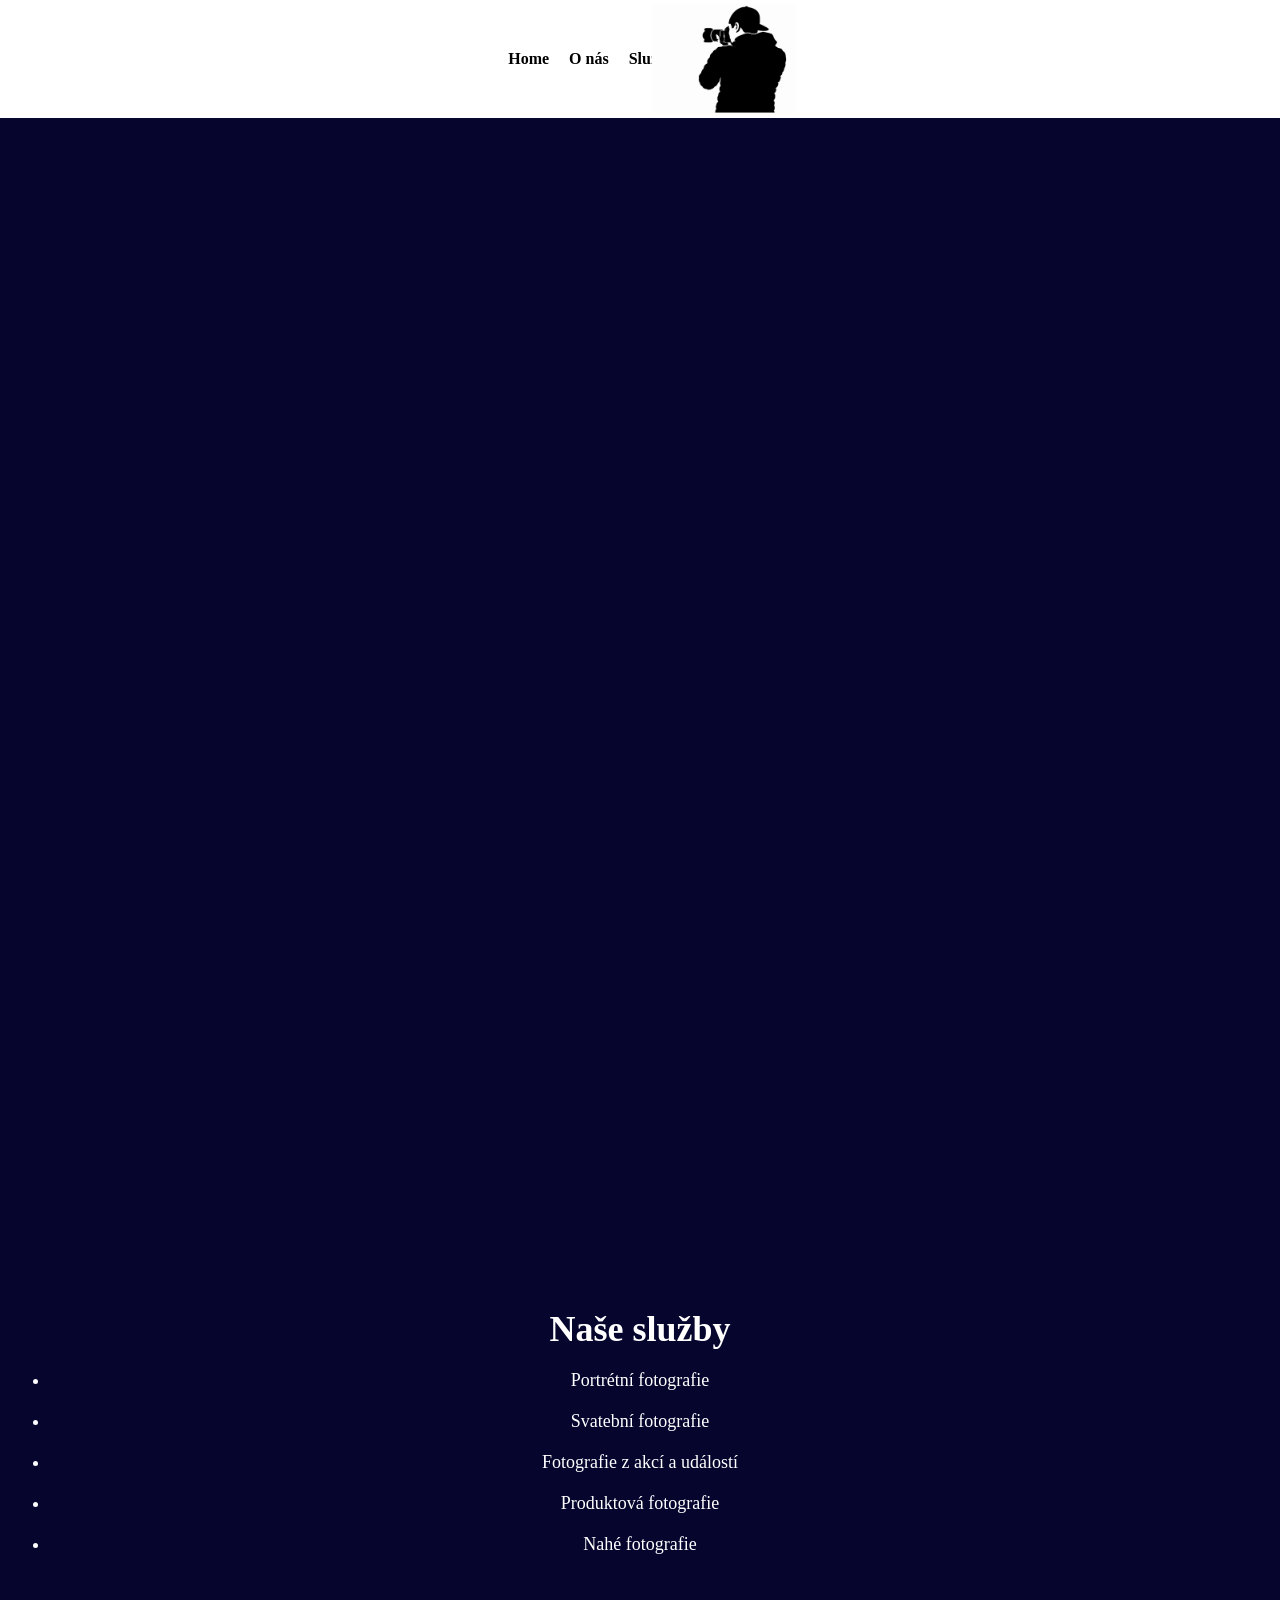
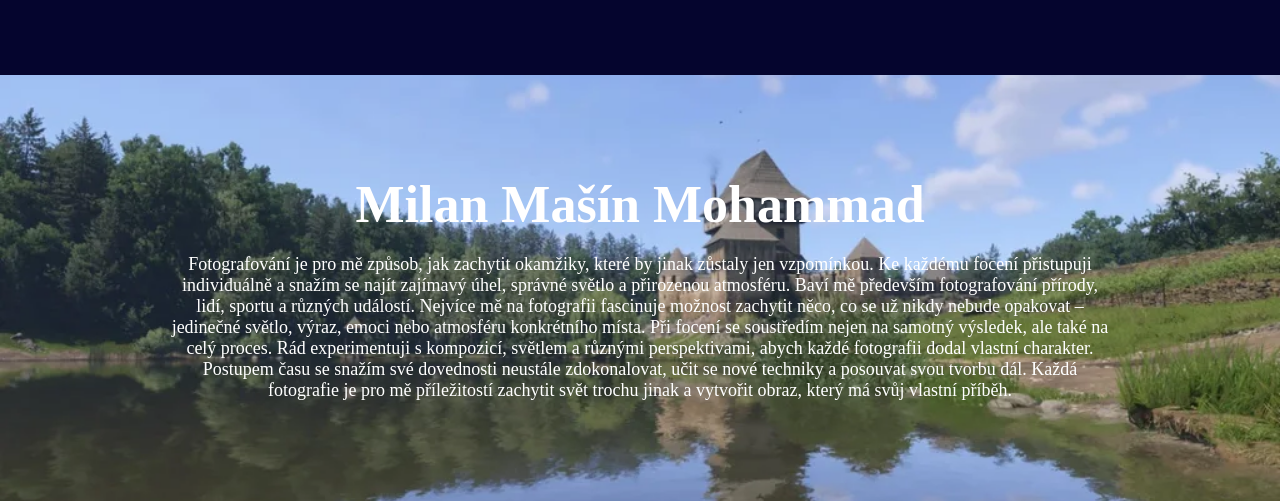
==== web pro kamarada/index.html @ 3bef93c7 "Add files via upload" ====
<!DOCTYPE html>
<html lang="en">
<head>
    <meta charset="UTF-8">
    <meta name="viewport" content="width=device-width, initial-scale=1.0">
    <title>Document</title>
    <link rel="stylesheet" href="style.css">
</head>
<body>
       <nav>
        <ul>
            <li><a href="#home">Home</a></li>
            <li><a href="#about">O nás</a></li>
            <li><a href="#services">Služby</a></li>
            <li><a href="#">Kontakt</a></li>
        </ul>
        <img src="image/logo.png" alt="Logo" class="logo">
    </nav>
    <div class = "home" id="home">
    </div>
    
    <div class="services" id="services">
        <h2>Naše služby</h2>
        <ul>
            <li>Portrétní fotografie</li>
            <li>Svatební fotografie</li>
            <li>Fotografie z akcí a událostí</li>
            <li>Produktová fotografie</li>
            <li>Nahé fotografie</li>
            </ul>
    </div>

    <div class="about" id="about">
        <h1>Milan Mašín Mohammad</h1>
        <p>Fotografování je pro mě způsob, jak zachytit okamžiky, které by jinak zůstaly jen vzpomínkou. Ke každému focení přistupuji individuálně a snažím se najít zajímavý úhel, správné světlo a přirozenou atmosféru. Baví mě především fotografování přírody, lidí, sportu a různých událostí. Nejvíce mě na fotografii fascinuje možnost zachytit něco, co se už nikdy nebude opakovat – jedinečné světlo, výraz, emoci nebo atmosféru konkrétního místa. Při focení se soustředím nejen na samotný výsledek, ale také na celý proces. Rád experimentuji s kompozicí, světlem a různými perspektivami, abych každé fotografii dodal vlastní charakter. Postupem času se snažím své dovednosti neustále zdokonalovat, učit se nové techniky a posouvat svou tvorbu dál. Každá fotografie je pro mě příležitostí zachytit svět trochu jinak a vytvořit obraz, který má svůj vlastní příběh.</p>
    </div>
    
    </body>
</html>
---- web pro kamarada/style.css ----
* {
    margin: 0;
    padding: 0;
    box-sizing: border-box;
}
body {
    padding: 0;
    margin: 0;
    background-color: #05052e;
}

nav ul {
    background-color: #ffffff;
    color: #000000;
    padding: 50px;
    display: flex;
    justify-content: center;
    align-items: center;
}
nav ul li {
    list-style: none;
    margin-right: 20px;
}
nav ul li a {
    text-decoration: none;
    color: #000000;
    font-weight: bold;
}

.logo {
    font-size: 24px;
    font-weight: bold;
    color: #000000;
    margin-right: 20px;
    transform: scale(0.1) translateY(-555%); 

}

.services {
    padding: 50px;
    margin-top: 50px;
    margin-bottom: 50px;
    text-align: center;
}

.services h2 {
    color: #ffffff;
    font-size: 36px;
    margin-bottom: 20px;
}
.services li {
    color: #ffffff;
    font-size: 18px;
    margin-bottom: 20px;
}

.about {
    background-color: #05052e;
    padding: 50px;
    text-align: center;
    background-image: url('image/pozadi-about.webp');
    background-size: cover;
    background-position: center;
}

.about h1{
    color: #ffffff;
    font-size: 52px;
    text-align: center;
    margin-top: 50px;
}
.about p{
    color: #ffffff;
    font-size: 18px;
    text-align: center;
    margin-top: 20px;
    margin-bottom: 50px;
    margin-inline: auto;
    width: 80%;
}
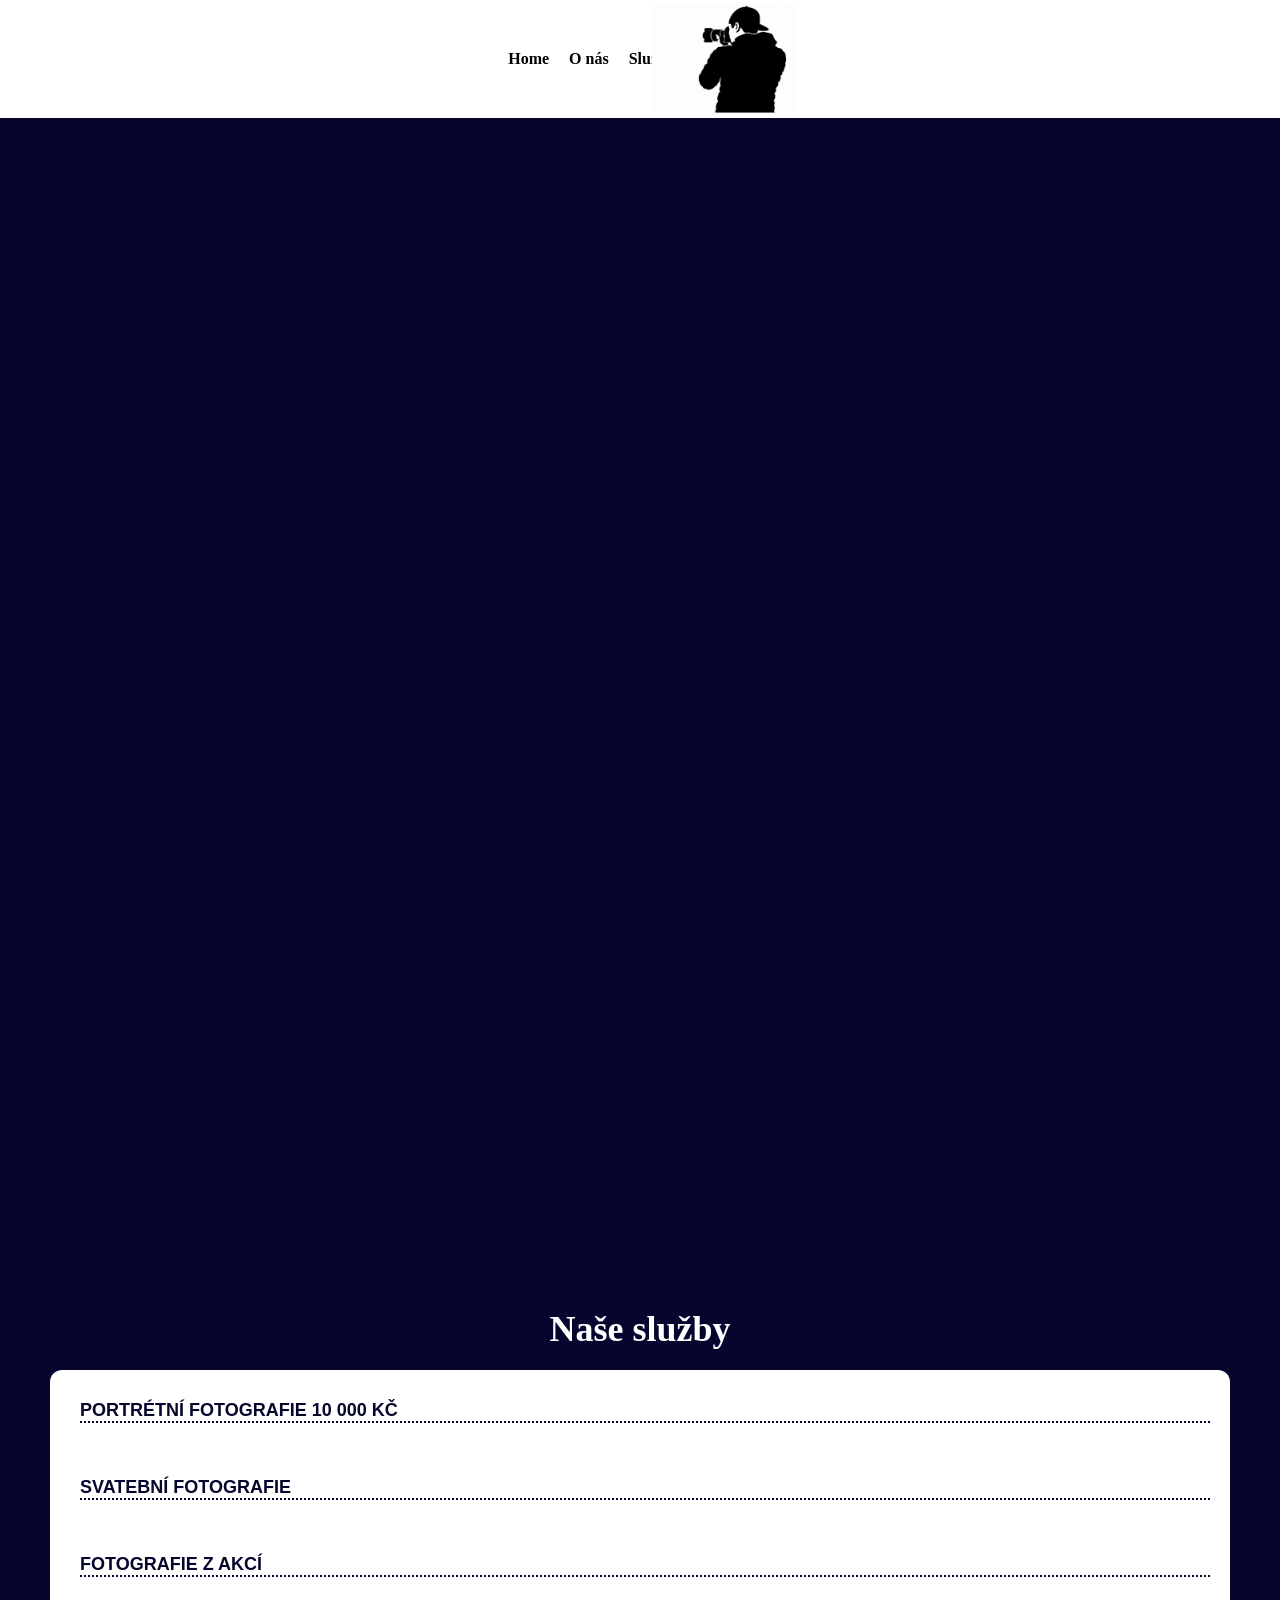
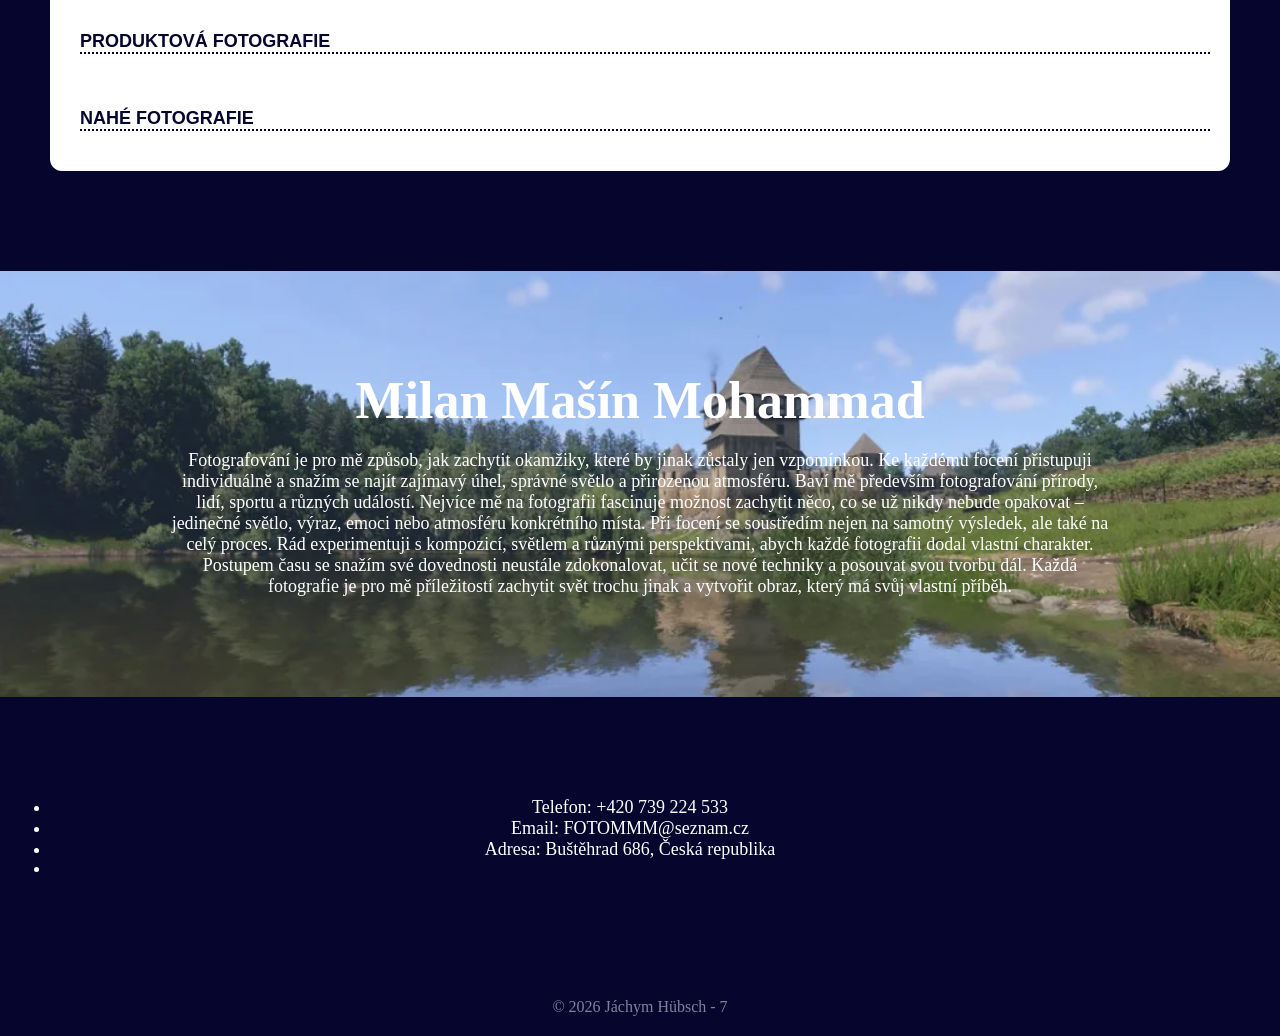
==== commit 5ed5d1ab: "aded box and footer" ====
--- a/web pro kamarada/index.html
+++ b/web pro kamarada/index.html
@@ -3,7 +3,7 @@
 <head>
     <meta charset="UTF-8">
     <meta name="viewport" content="width=device-width, initial-scale=1.0">
-    <title>Document</title>
+    <title>FOTO MMM</title>
     <link rel="stylesheet" href="style.css">
 </head>
 <body>
@@ -22,11 +22,11 @@
     <div class="services" id="services">
         <h2>Naše služby</h2>
         <ul>
-            <li>Portrétní fotografie</li>
-            <li>Svatební fotografie</li>
-            <li>Fotografie z akcí a událostí</li>
-            <li>Produktová fotografie</li>
-            <li>Nahé fotografie</li>
+            <li>Portrétní fotografie 10 000 Kč</li>
+            <li data-price="150 000 Kč">Svatební fotografie</li>
+            <li data-price="13 000 Kč">Fotografie z akcí</li>
+            <li data-price="12 000 Kč">Produktová fotografie</li>
+            <li data-price="0 Kč">Nahé fotografie</li>
             </ul>
     </div>
 
@@ -34,6 +34,17 @@
         <h1>Milan Mašín Mohammad</h1>
         <p>Fotografování je pro mě způsob, jak zachytit okamžiky, které by jinak zůstaly jen vzpomínkou. Ke každému focení přistupuji individuálně a snažím se najít zajímavý úhel, správné světlo a přirozenou atmosféru. Baví mě především fotografování přírody, lidí, sportu a různých událostí. Nejvíce mě na fotografii fascinuje možnost zachytit něco, co se už nikdy nebude opakovat – jedinečné světlo, výraz, emoci nebo atmosféru konkrétního místa. Při focení se soustředím nejen na samotný výsledek, ale také na celý proces. Rád experimentuji s kompozicí, světlem a různými perspektivami, abych každé fotografii dodal vlastní charakter. Postupem času se snažím své dovednosti neustále zdokonalovat, učit se nové techniky a posouvat svou tvorbu dál. Každá fotografie je pro mě příležitostí zachytit svět trochu jinak a vytvořit obraz, který má svůj vlastní příběh.</p>
     </div>
-    
+
+    <div class="contact" id="contact">
+        <ul>
+            <li><a>Telefon: +420 739 224 533</a></li>
+            <li><a>Email: FOTOMMM@seznam.cz</a></li>
+            <li><a href="https://www.google.com/maps/place/Bu%C5%A1t%C4%9Bhrad+686,+273+43+Bu%C5%A1t%C4%9Bhrad/@50.1510543,14.1740758,17z/data=!3m1!4b1!4m6!3m5!1s0x470bc78dd28335c7:0x6bb35ac4bf199b8f!8m2!3d50.1510509!4d14.1766507!16s%2Fg%2F11crrsqpg8?entry=ttu&g_ep=EgoyMDI2MDkzMC4wIKXMDSoASAFQAw%3D%3D">Adresa: Buštěhrad 686, Česká republika</a></li>
+            <li></li>
+        </ul>
+    </div>
+
+        <footer class= "footer" id="footer">© 2026  Jáchym Hübsch - 7</footer>
+   
     </body>
 </html>
--- a/web pro kamarada/style.css
+++ b/web pro kamarada/style.css
@@ -21,6 +21,7 @@
     list-style: none;
     margin-right: 20px;
 }
+
 nav ul li a {
     text-decoration: none;
     color: #000000;
@@ -35,6 +36,14 @@
     transform: scale(0.1) translateY(-555%); 
 
 }
+.footer {
+    color: #ffffff80;
+    padding: 20px;
+    text-align: center;
+    bottom: 0;
+    left: 0;
+    width: 100%;
+}
 
 .services {
     padding: 50px;
@@ -43,15 +52,40 @@
     text-align: center;
 }
 
+.services ul {
+    padding: 20px;
+    margin: 0;
+    display: flex;
+    flex-direction: column;
+    align-items: left;
+    justify-content: space-between;
+    gap: 24px;
+    background-color: #ffffff;
+    color: #05052e;
+    border-radius: 12px;
+    font-family: Arial, sans-serif;
+    list-style: none;
+}
+
+
+
 .services h2 {
     color: #ffffff;
     font-size: 36px;
     margin-bottom: 20px;
 }
 .services li {
-    color: #ffffff;
+    color: #05052e;
+    font-weight: 900;
     font-size: 18px;
+    margin-top: 10px;
     margin-bottom: 20px;
+    margin-left: 10px;
+    text-align: left;
+    text-transform: uppercase;
+
+    border-bottom: 2px dotted #05052e;
+    
 }
 
 .about {
@@ -77,4 +111,20 @@
     margin-bottom: 50px;
     margin-inline: auto;
     width: 80%;
-}+}
+
+.contact  {
+    color: #ffffff;
+    padding: 50px;
+    margin-top: 50px;
+    margin-bottom: 50px;
+    text-align: center;
+
+}
+
+.contact a {
+    color: #ffffff;
+    text-decoration: none;
+    font-size: 18px;
+    margin-right: 20px;
+}
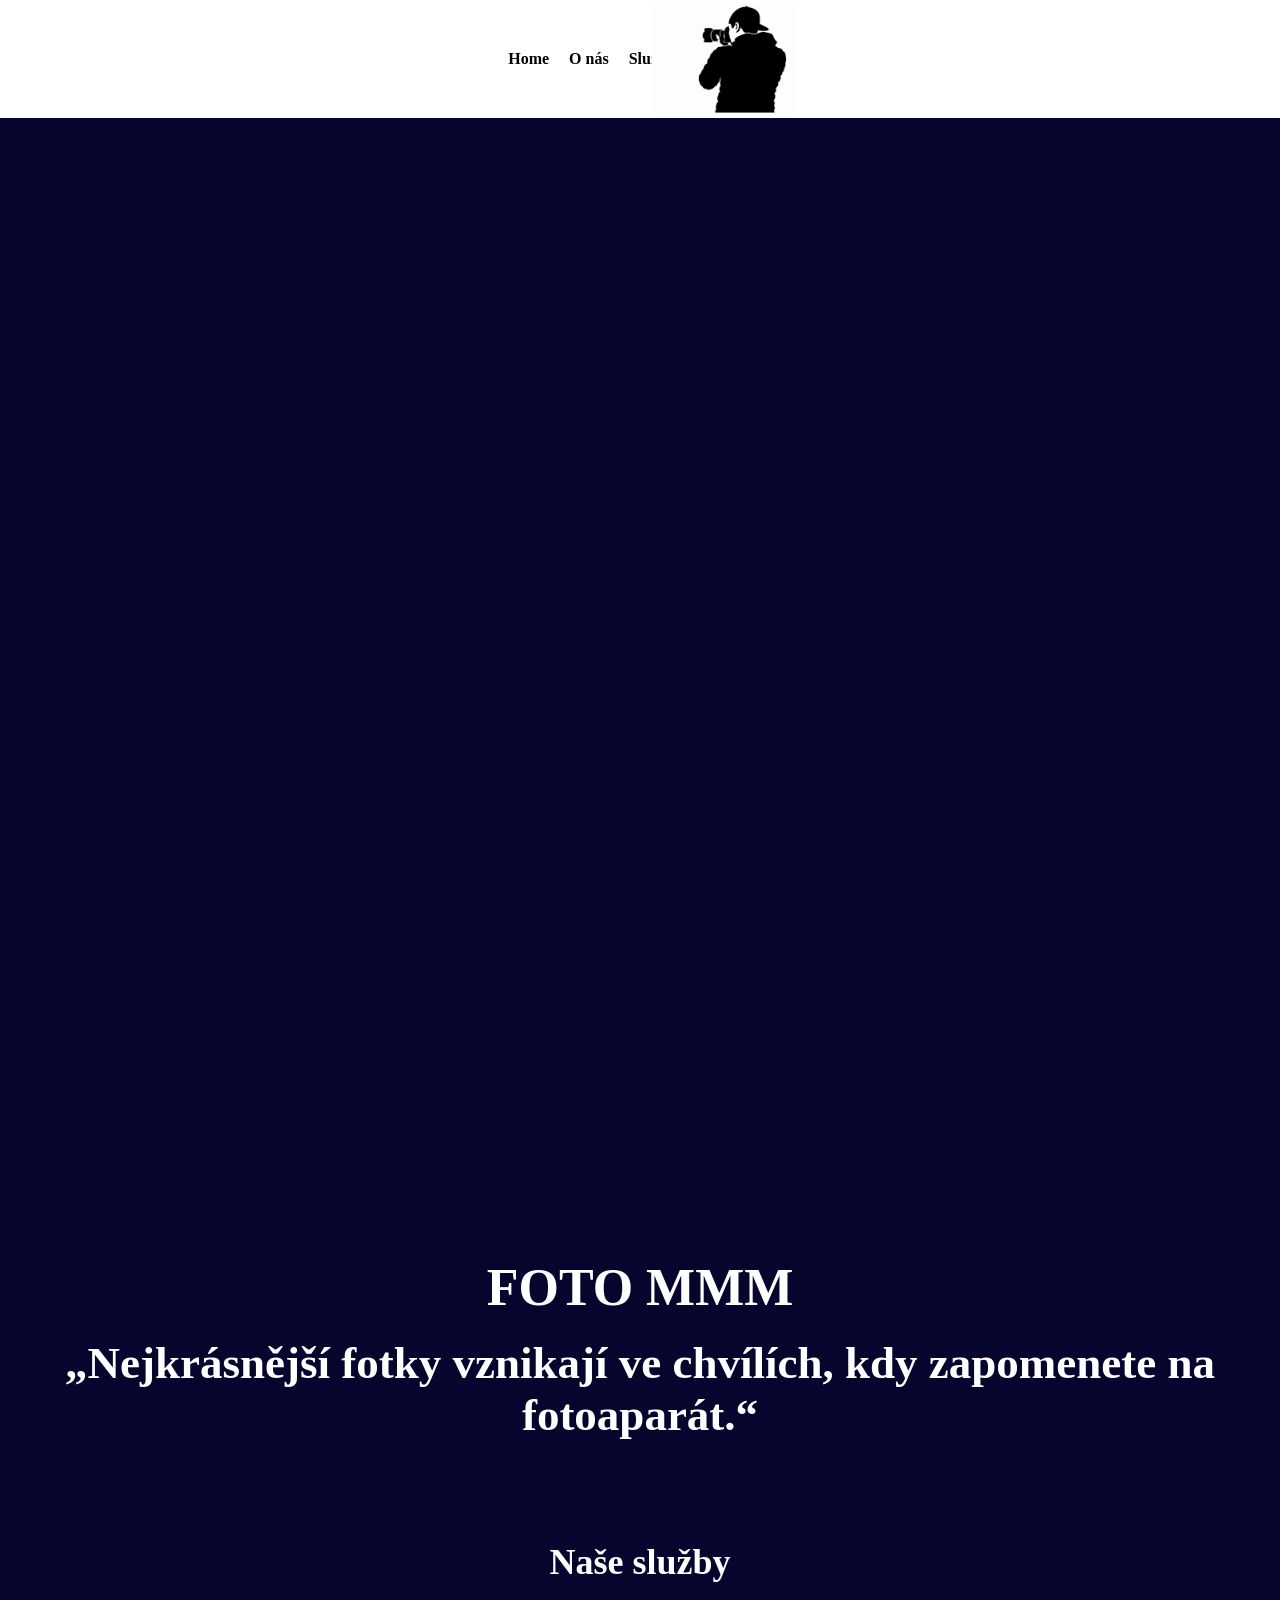
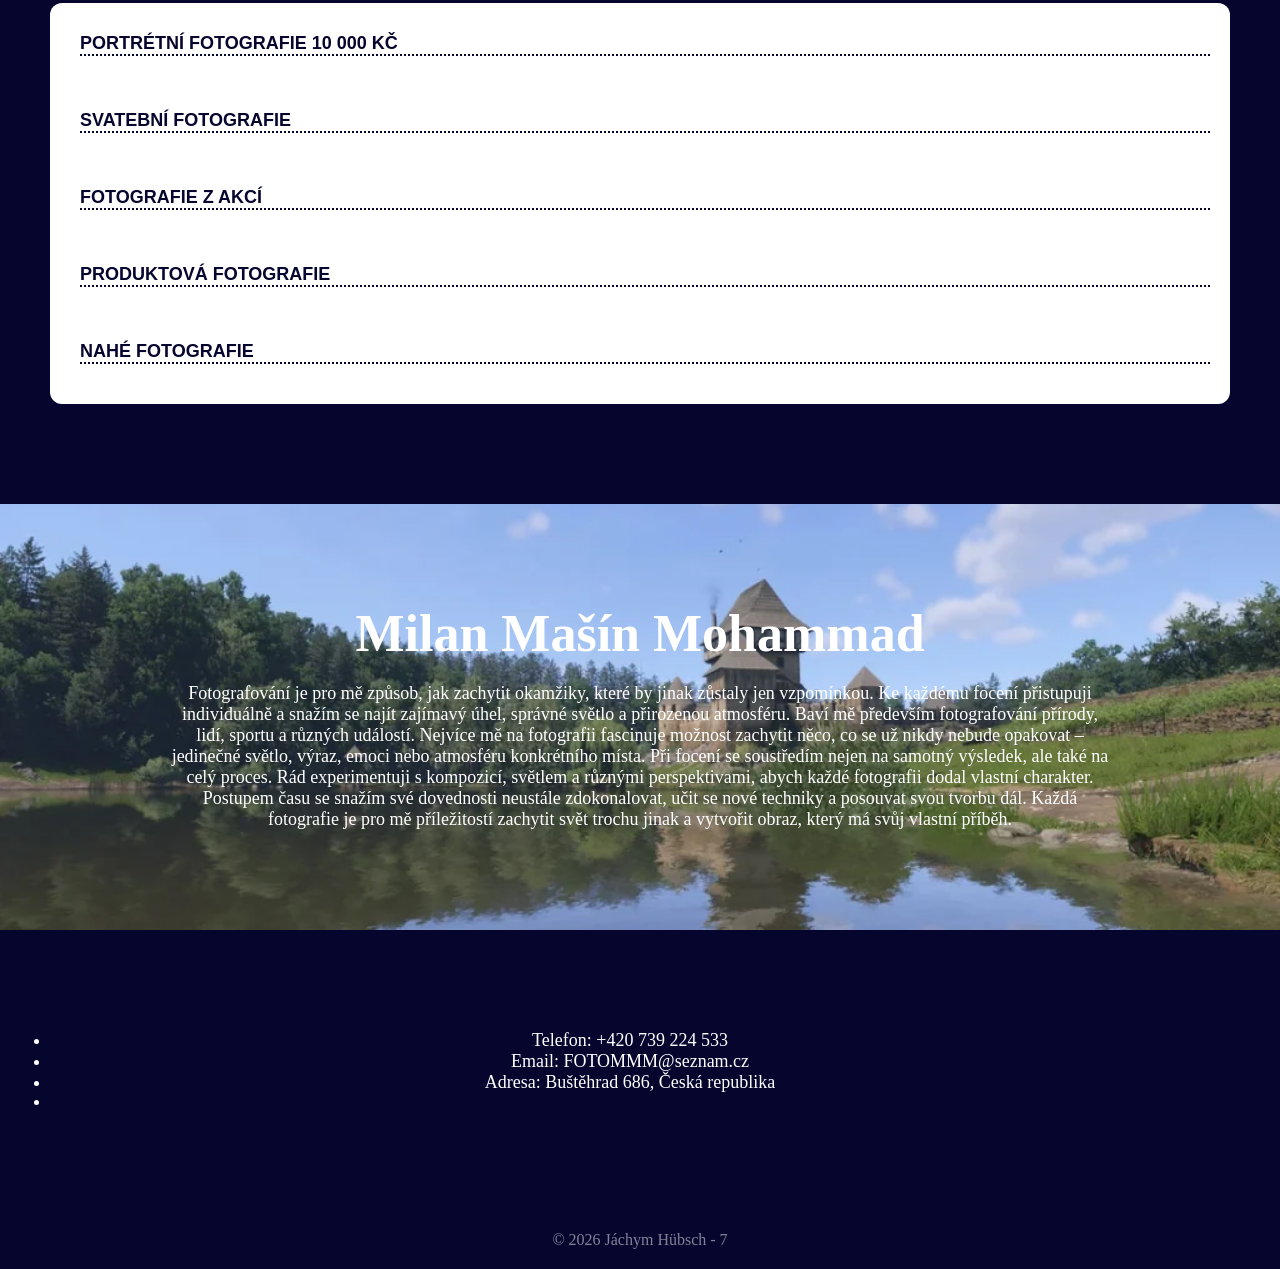
==== commit 32adde50: "Home page and contact anchor" ====
--- a/web pro kamarada/index.html
+++ b/web pro kamarada/index.html
@@ -17,6 +17,8 @@
         <img src="image/logo.png" alt="Logo" class="logo">
     </nav>
     <div class = "home" id="home">
+        <h1>FOTO MMM</h1>
+        <h2>„Nejkrásnější fotky vznikají ve chvílích, kdy zapomenete na fotoaparát.“</h2>
     </div>
     
     <div class="services" id="services">
--- a/web pro kamarada/style.css
+++ b/web pro kamarada/style.css
@@ -43,6 +43,21 @@
     bottom: 0;
     left: 0;
     width: 100%;
+}
+
+.home h1 {
+    color: #ffffff;
+    font-size: 52px;
+    text-align: center;
+    margin-top: 50px;
+}
+
+.home h2 {
+    color: #ffffff;
+    font-size: 5vh;
+    text-align: center;
+    margin-top: 20px;
+    font-family: 'WindSong', cursive;
 }
 
 .services {
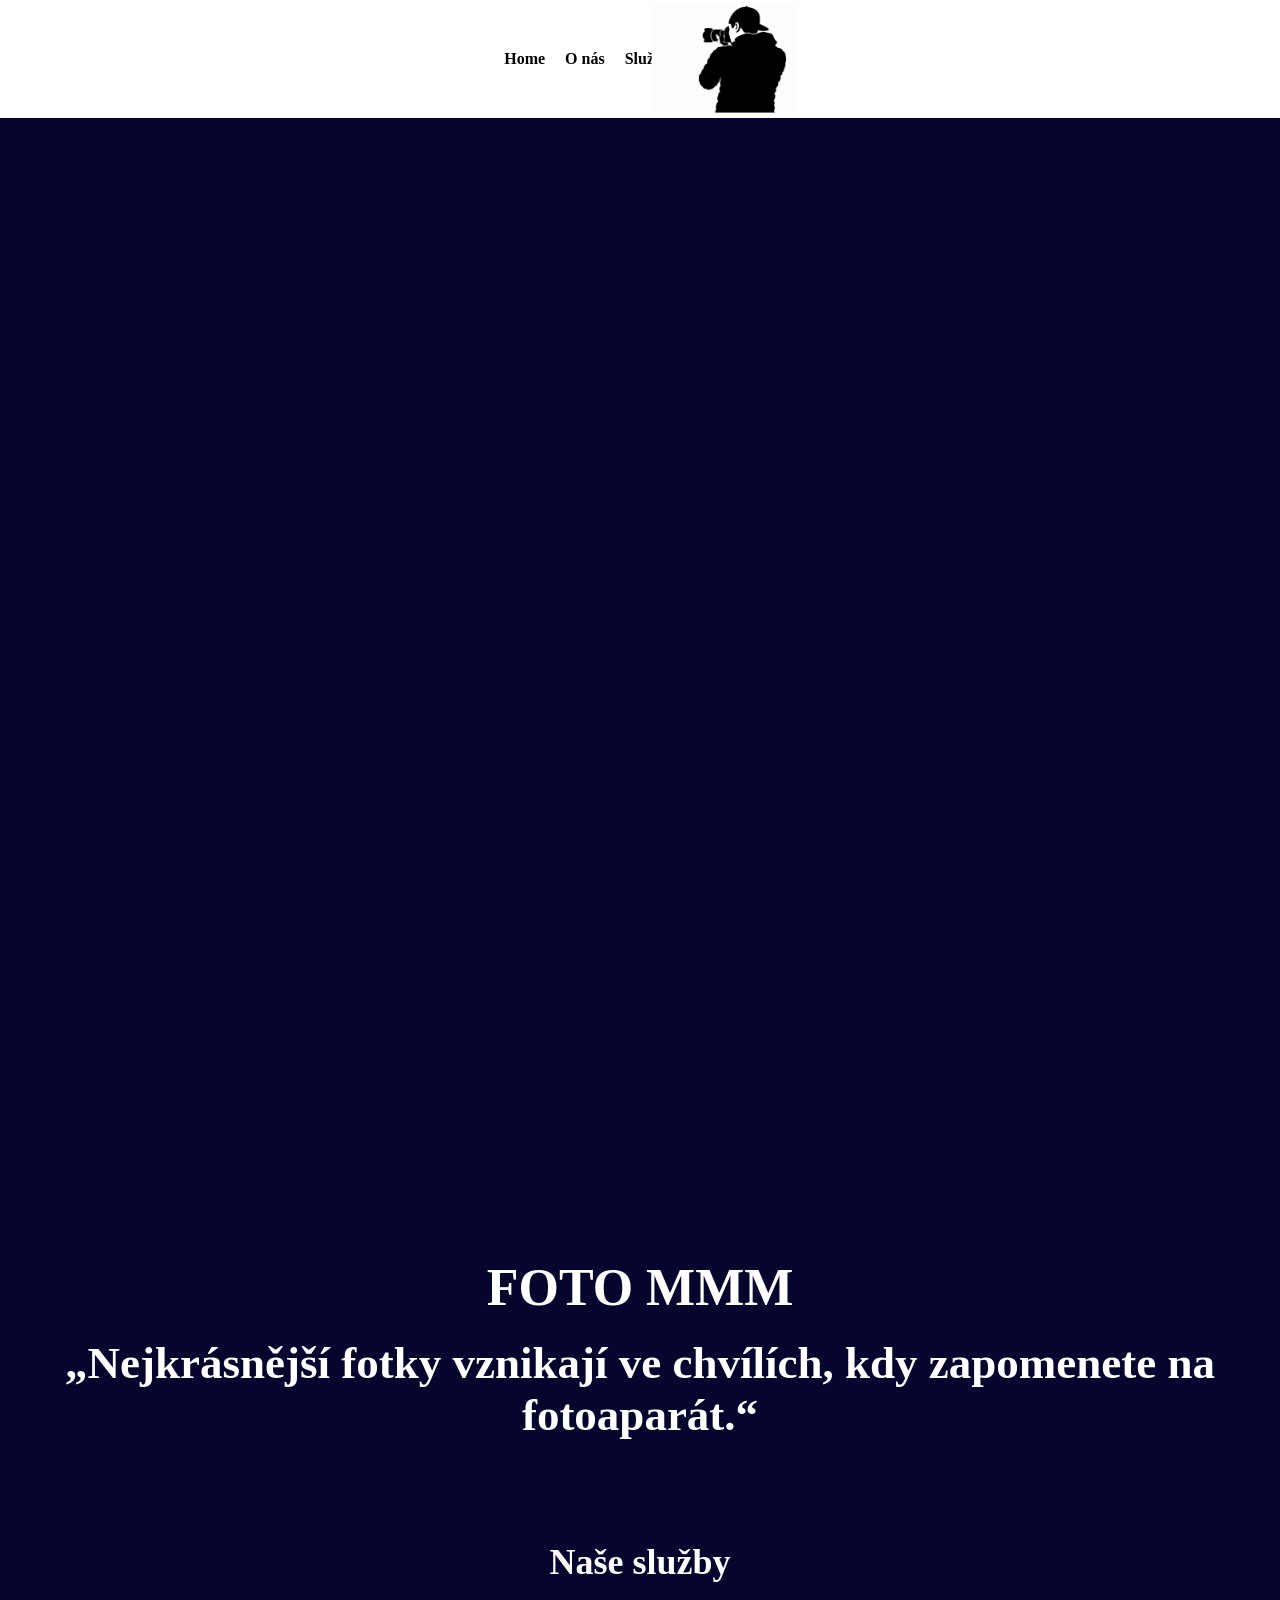
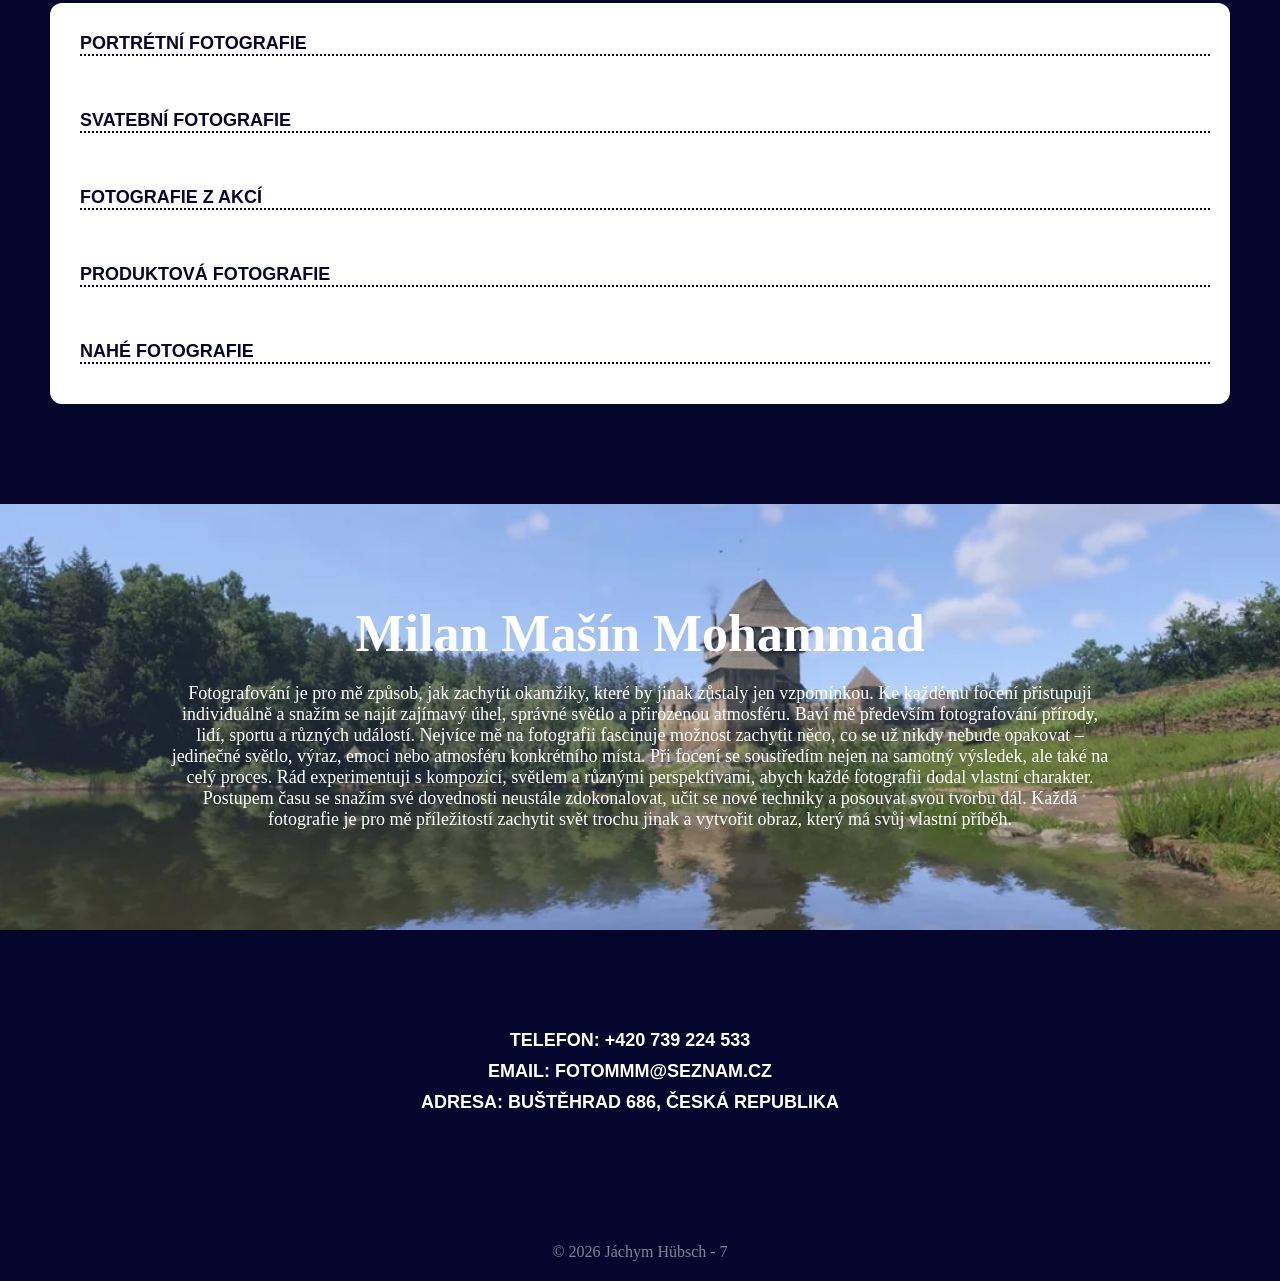
==== commit 3d37c498: "contact change" ====
--- a/web pro kamarada/index.html
+++ b/web pro kamarada/index.html
@@ -12,7 +12,7 @@
             <li><a href="#home">Home</a></li>
             <li><a href="#about">O nás</a></li>
             <li><a href="#services">Služby</a></li>
-            <li><a href="#">Kontakt</a></li>
+            <li><a href="#contact">Kontakty</a></li>
         </ul>
         <img src="image/logo.png" alt="Logo" class="logo">
     </nav>
@@ -24,7 +24,7 @@
     <div class="services" id="services">
         <h2>Naše služby</h2>
         <ul>
-            <li>Portrétní fotografie 10 000 Kč</li>
+            <li data-price="10 000 Kč">Portrétní fotografie</li>
             <li data-price="150 000 Kč">Svatební fotografie</li>
             <li data-price="13 000 Kč">Fotografie z akcí</li>
             <li data-price="12 000 Kč">Produktová fotografie</li>
--- a/web pro kamarada/style.css
+++ b/web pro kamarada/style.css
@@ -17,6 +17,7 @@
     justify-content: center;
     align-items: center;
 }
+
 nav ul li {
     list-style: none;
     margin-right: 20px;
@@ -36,6 +37,7 @@
     transform: scale(0.1) translateY(-555%); 
 
 }
+
 .footer {
     color: #ffffff80;
     padding: 20px;
@@ -82,13 +84,12 @@
     list-style: none;
 }
 
-
-
 .services h2 {
     color: #ffffff;
     font-size: 36px;
     margin-bottom: 20px;
 }
+
 .services li {
     color: #05052e;
     font-weight: 900;
@@ -118,6 +119,7 @@
     text-align: center;
     margin-top: 50px;
 }
+
 .about p{
     color: #ffffff;
     font-size: 18px;
@@ -142,4 +144,15 @@
     text-decoration: none;
     font-size: 18px;
     margin-right: 20px;
+
 }
+
+.contact li {
+    color: #ffffff;
+    font-size: 18px;
+    margin-bottom: 10px;
+    list-style: none;
+    font-family: Arial, sans-serif;
+    font-weight: 900;
+    text-transform: uppercase;
+}
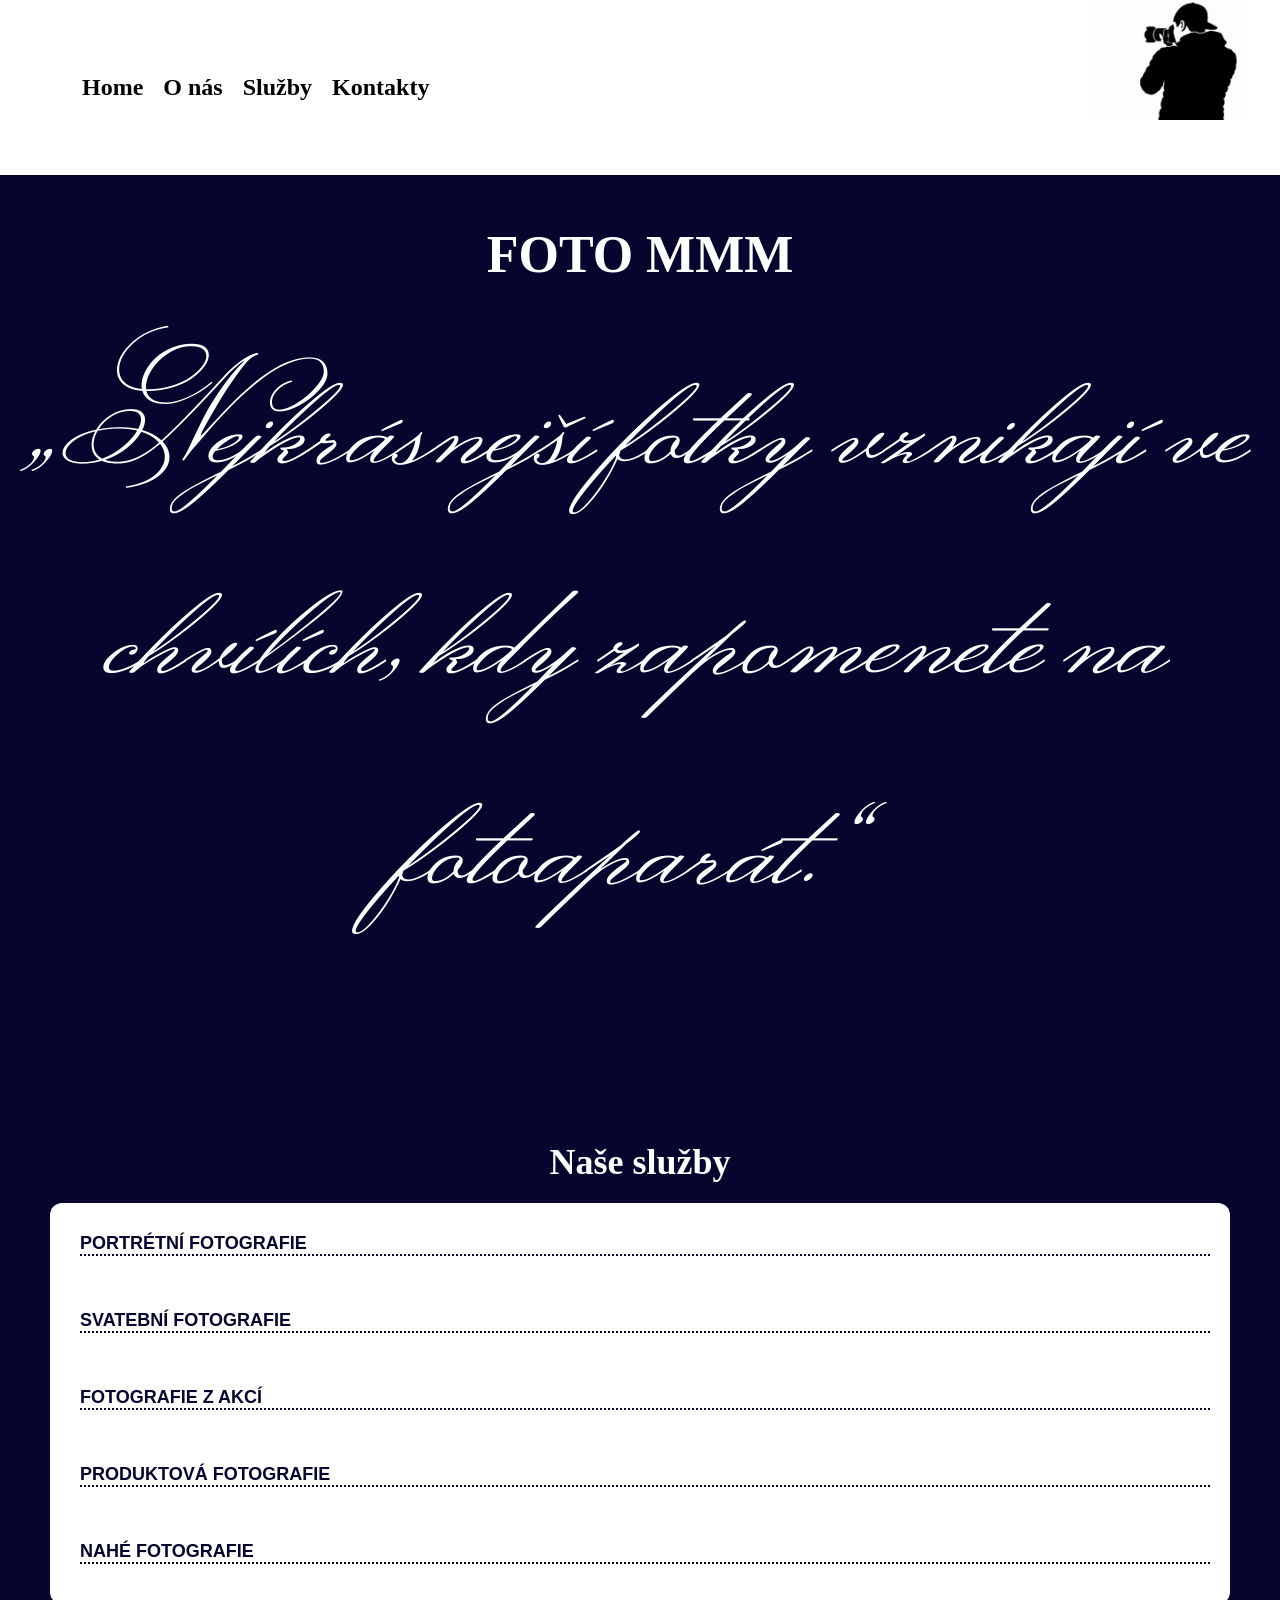
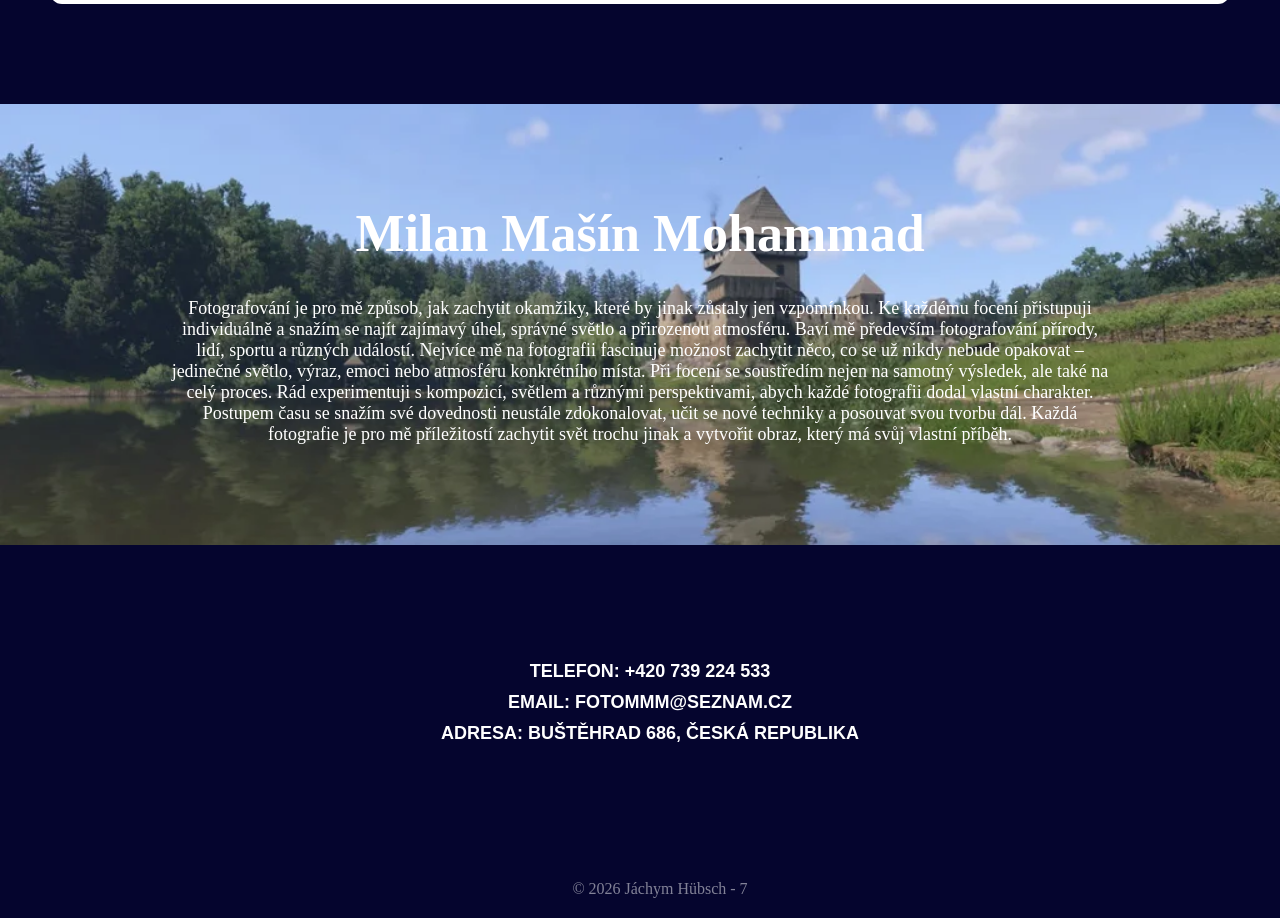
==== commit 7e9dc440: "home and about update" ====
--- a/web pro kamarada/index.html
+++ b/web pro kamarada/index.html
@@ -7,7 +7,7 @@
     <link rel="stylesheet" href="style.css">
 </head>
 <body>
-       <nav>
+    <nav>
         <ul>
             <li><a href="#home">Home</a></li>
             <li><a href="#about">O nás</a></li>
@@ -18,9 +18,9 @@
     </nav>
     <div class = "home" id="home">
         <h1>FOTO MMM</h1>
-        <h2>„Nejkrásnější fotky vznikají ve chvílích, kdy zapomenete na fotoaparát.“</h2>
+        <h2>„Nejkrásnejší fotky vznikají ve chvílích, kdy zapomenete na fotoaparát.“</h2>
     </div>
-    
+   
     <div class="services" id="services">
         <h2>Naše služby</h2>
         <ul>
@@ -49,4 +49,4 @@
         <footer class= "footer" id="footer">© 2026  Jáchym Hübsch - 7</footer>
    
     </body>
-</html>+</html>
--- a/web pro kamarada/style.css
+++ b/web pro kamarada/style.css
@@ -1,158 +1,143 @@
-* {
-    margin: 0;
-    padding: 0;
-    box-sizing: border-box;
+@import url('https://fonts.googleapis.com/css2?family=Monsieur+La+Doulaise&display=swap');
+{
+margin: 0;
+padding: 0;
+box-sizing: border-box;
 }
 body {
-    padding: 0;
-    margin: 0;
-    background-color: #05052e;
+padding: 0;
+margin: 0;
+background-color: #05052e;
 }
-
-nav ul {
-    background-color: #ffffff;
-    color: #000000;
-    padding: 50px;
-    display: flex;
-    justify-content: center;
-    align-items: center;
+nav {
+display: flex;
+background-color: #ffffff;
+justify-content: space-between;
+padding-inline: 2rem;
 }
-
+nav ul{
+color: #000000;
+padding: 50px;
+display: flex;
+justify-content: center;
+align-items: center;
+font-size: 1.5rem;
+}
 nav ul li {
-    list-style: none;
-    margin-right: 20px;
+list-style: none;
+margin-right: 20px;
 }
-
 nav ul li a {
-    text-decoration: none;
-    color: #000000;
-    font-weight: bold;
+text-decoration: none;
+color: #000000;
+font-weight: bold;
 }
-
 .logo {
-    font-size: 24px;
-    font-weight: bold;
-    color: #000000;
-    margin-right: 20px;
-    transform: scale(0.1) translateY(-555%); 
-
+font-size: 24px;
+font-weight: bold;
+color: #000000;
+height: 120px;
 }
-
 .footer {
-    color: #ffffff80;
-    padding: 20px;
-    text-align: center;
-    bottom: 0;
-    left: 0;
-    width: 100%;
+color: #ffffff80;
+padding: 20px;
+text-align: center;
+bottom: 0;
+left: 0;
+width: 100%;
 }
-
 .home h1 {
-    color: #ffffff;
-    font-size: 52px;
-    text-align: center;
-    margin-top: 50px;
+color: #ffffff;
+font-size: 52px;
+text-align: center;
+margin-top: 50px;
 }
-
 .home h2 {
-    color: #ffffff;
-    font-size: 5vh;
-    text-align: center;
-    margin-top: 20px;
-    font-family: 'WindSong', cursive;
+color: #ffffff;
+font-size: 15vh;
+text-align: center;
+margin-top: 20px;
+font-family: "Monsieur La Doulaise", cursive;
+font-weight: 400;
 }
-
 .services {
-    padding: 50px;
-    margin-top: 50px;
-    margin-bottom: 50px;
-    text-align: center;
+padding: 50px;
+margin-top: 50px;
+margin-bottom: 50px;
+text-align: center;
 }
-
 .services ul {
-    padding: 20px;
-    margin: 0;
-    display: flex;
-    flex-direction: column;
-    align-items: left;
-    justify-content: space-between;
-    gap: 24px;
-    background-color: #ffffff;
-    color: #05052e;
-    border-radius: 12px;
-    font-family: Arial, sans-serif;
-    list-style: none;
+padding: 20px;
+margin: 0;
+display: flex;
+flex-direction: column;
+align-items: left;
+justify-content: space-between;
+gap: 24px;
+background-color: #ffffff;
+color: #05052e;
+border-radius: 12px;
+font-family: Arial, sans-serif;
+list-style: none;
 }
-
 .services h2 {
-    color: #ffffff;
-    font-size: 36px;
-    margin-bottom: 20px;
+color: #ffffff;
+font-size: 36px;
+margin-bottom: 20px;
 }
-
 .services li {
-    color: #05052e;
-    font-weight: 900;
-    font-size: 18px;
-    margin-top: 10px;
-    margin-bottom: 20px;
-    margin-left: 10px;
-    text-align: left;
-    text-transform: uppercase;
-
-    border-bottom: 2px dotted #05052e;
-    
+color: #05052e;
+font-weight: 900;
+font-size: 18px;
+margin-top: 10px;
+margin-bottom: 20px;
+margin-left: 10px;
+text-align: left;
+text-transform: uppercase;
+border-bottom: 2px dotted #05052e;
 }
-
 .about {
-    background-color: #05052e;
-    padding: 50px;
-    text-align: center;
-    background-image: url('image/pozadi-about.webp');
-    background-size: cover;
-    background-position: center;
+background-color: #05052e;
+padding: 50px;
+text-align: center;
+background-image: url('image/pozadi-about.webp');
+background-size: cover;
+background-position: center;
 }
-
 .about h1{
-    color: #ffffff;
-    font-size: 52px;
-    text-align: center;
-    margin-top: 50px;
+color: #ffffff;
+font-size: 52px;
+text-align: center;
+margin-top: 50px;
 }
-
 .about p{
-    color: #ffffff;
-    font-size: 18px;
-    text-align: center;
-    margin-top: 20px;
-    margin-bottom: 50px;
-    margin-inline: auto;
-    width: 80%;
+color: #ffffff;
+font-size: 18px;
+text-align: center;
+margin-top: 20px;
+margin-bottom: 50px;
+margin-inline: auto;
+width: 80%;
 }
-
-.contact  {
-    color: #ffffff;
-    padding: 50px;
-    margin-top: 50px;
-    margin-bottom: 50px;
-    text-align: center;
-
+.contact {
+color: #ffffff;
+padding: 50px;
+margin-top: 50px;
+margin-bottom: 50px;
+text-align: center;
 }
-
 .contact a {
-    color: #ffffff;
-    text-decoration: none;
-    font-size: 18px;
-    margin-right: 20px;
-
+color: #ffffff;
+text-decoration: none;
+font-size: 18px;
+margin-right: 20px;
 }
-
 .contact li {
-    color: #ffffff;
-    font-size: 18px;
-    margin-bottom: 10px;
-    list-style: none;
-    font-family: Arial, sans-serif;
-    font-weight: 900;
-    text-transform: uppercase;
-}+color: #ffffff;
+font-size: 18px;
+margin-bottom: 10px;
+list-style: none;
+font-family: Arial, sans-serif;
+font-weight: 900;
+text-transform: uppercase;
+}
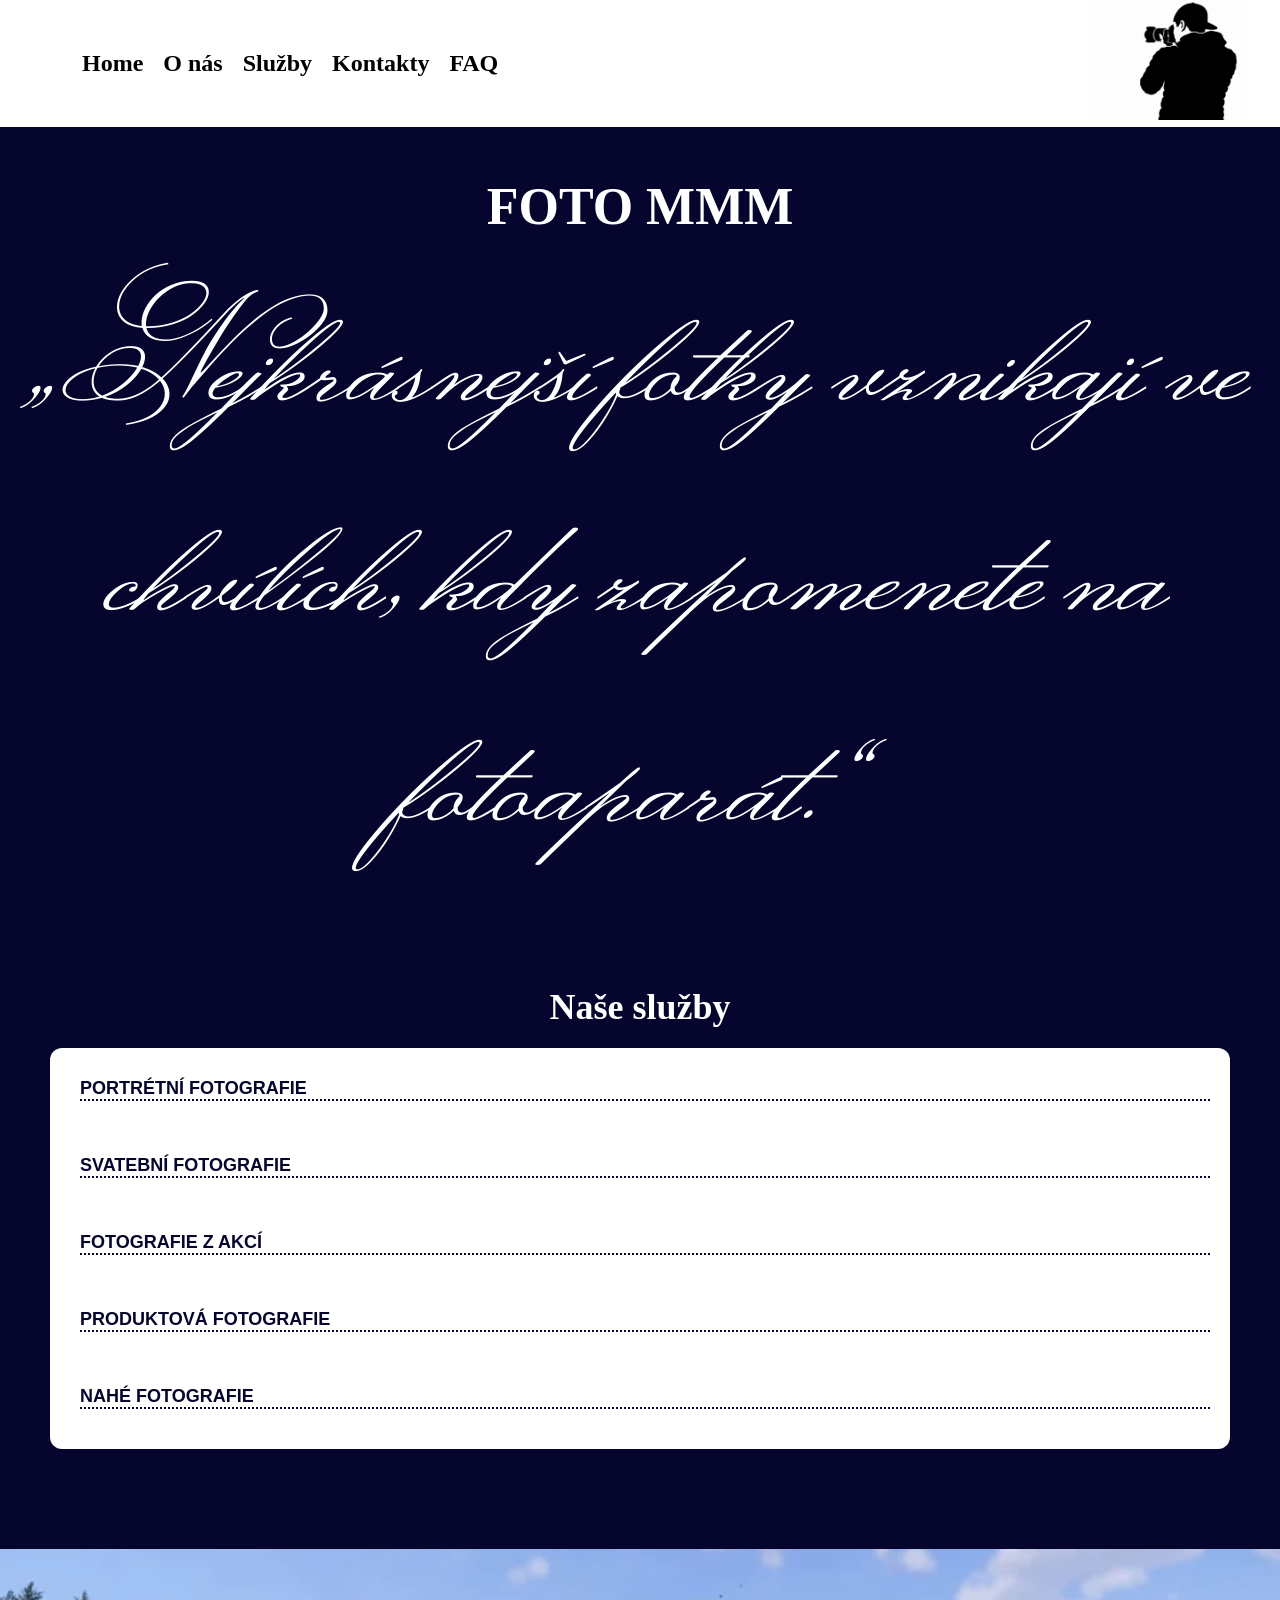
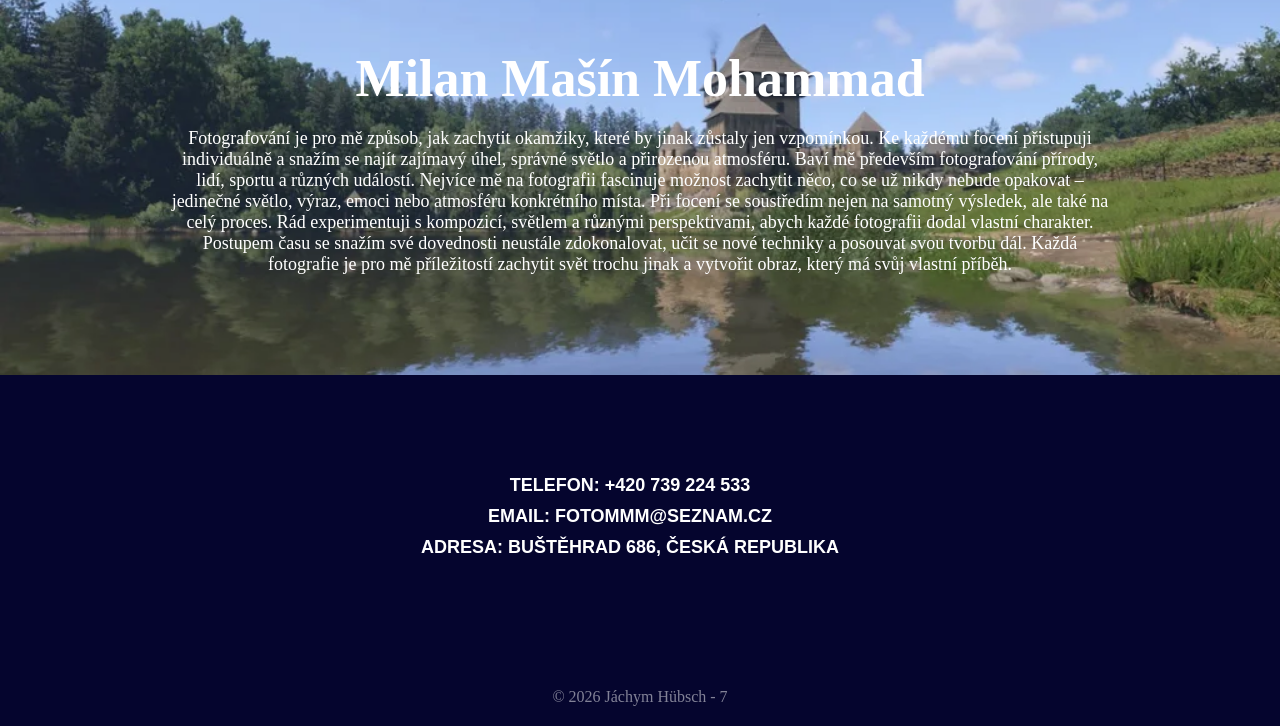
==== commit cd16a16e: "FaQ" ====
--- a/web pro kamarada/index.html
+++ b/web pro kamarada/index.html
@@ -13,6 +13,7 @@
             <li><a href="#about">O nás</a></li>
             <li><a href="#services">Služby</a></li>
             <li><a href="#contact">Kontakty</a></li>
+            <li><a href="faq.html">FAQ</a></li>
         </ul>
         <img src="image/logo.png" alt="Logo" class="logo">
     </nav>
--- a/web pro kamarada/style.css
+++ b/web pro kamarada/style.css
@@ -1,5 +1,5 @@
 @import url('https://fonts.googleapis.com/css2?family=Monsieur+La+Doulaise&display=swap');
-{
+* {
 margin: 0;
 padding: 0;
 box-sizing: border-box;
@@ -141,3 +141,98 @@
 font-weight: 900;
 text-transform: uppercase;
 }
+
+.faq-container {
+ margin: 50px auto;
+ padding: 50px;
+}
+ .faq-container h1 {
+  color: #ffffff;
+  font-size: 2.5rem;
+  margin-bottom: 40px;
+  text-align: center;
+ }
+
+.question {
+    margin-top: 10px;
+ margin-bottom: 10px;
+ background-color: #ffffff;
+ border-radius: 10px;
+ padding: 10px;
+}
+
+.question h2 {
+ font-size: 2rem;
+ color :#05052e;
+ font-weight: bold;
+ text-align: center;
+ margin-top: 10px;
+ margin-bottom: 10px;
+}
+
+.answer {
+ margin-bottom: 10px;
+ font-size: 1.5rem;
+ font-weight: normal;
+ color: #05052e;
+ text-align: center;
+}
+
+.answer li{
+    color :#05052e;
+    width: fit-content;
+}
+
+.answer ol li{
+    color :#05052e;
+    width: fit-content;
+    margin-inline: auto;
+}
+
+.plist{
+    margin-block: 50px;
+    background-color: #ffffff;
+    width: fit-content;
+    margin-inline: auto;
+}
+
+.plist table{
+    border-collapse: collapse;
+    width: 100%;
+}
+
+.plist th, .plist td{
+    padding: 1rem 4rem;
+    color:#05052e;
+}
+
+.plist th{
+    font-size: 1.5rem;
+    font-weight: bold;
+}
+
+.plist td{
+    font-size: 1.2rem;
+    font-weight: 300;
+}
+
+.plist tr > *:not(:first-child){
+    border-left: 1px solid #05052e;
+    text-align: right;
+}
+
+.plist tr:not(:last-child) > *{
+    border-bottom: 1px solid #05052e;
+}
+
+.plist tr > *:first-child{
+    text-align: left;
+}
+
+.cenik{
+    color: #ffffff;
+    font-size: 3rem;
+    text-align: center;
+    margin-top: 50px;
+    margin-bottom: 20px;
+}
